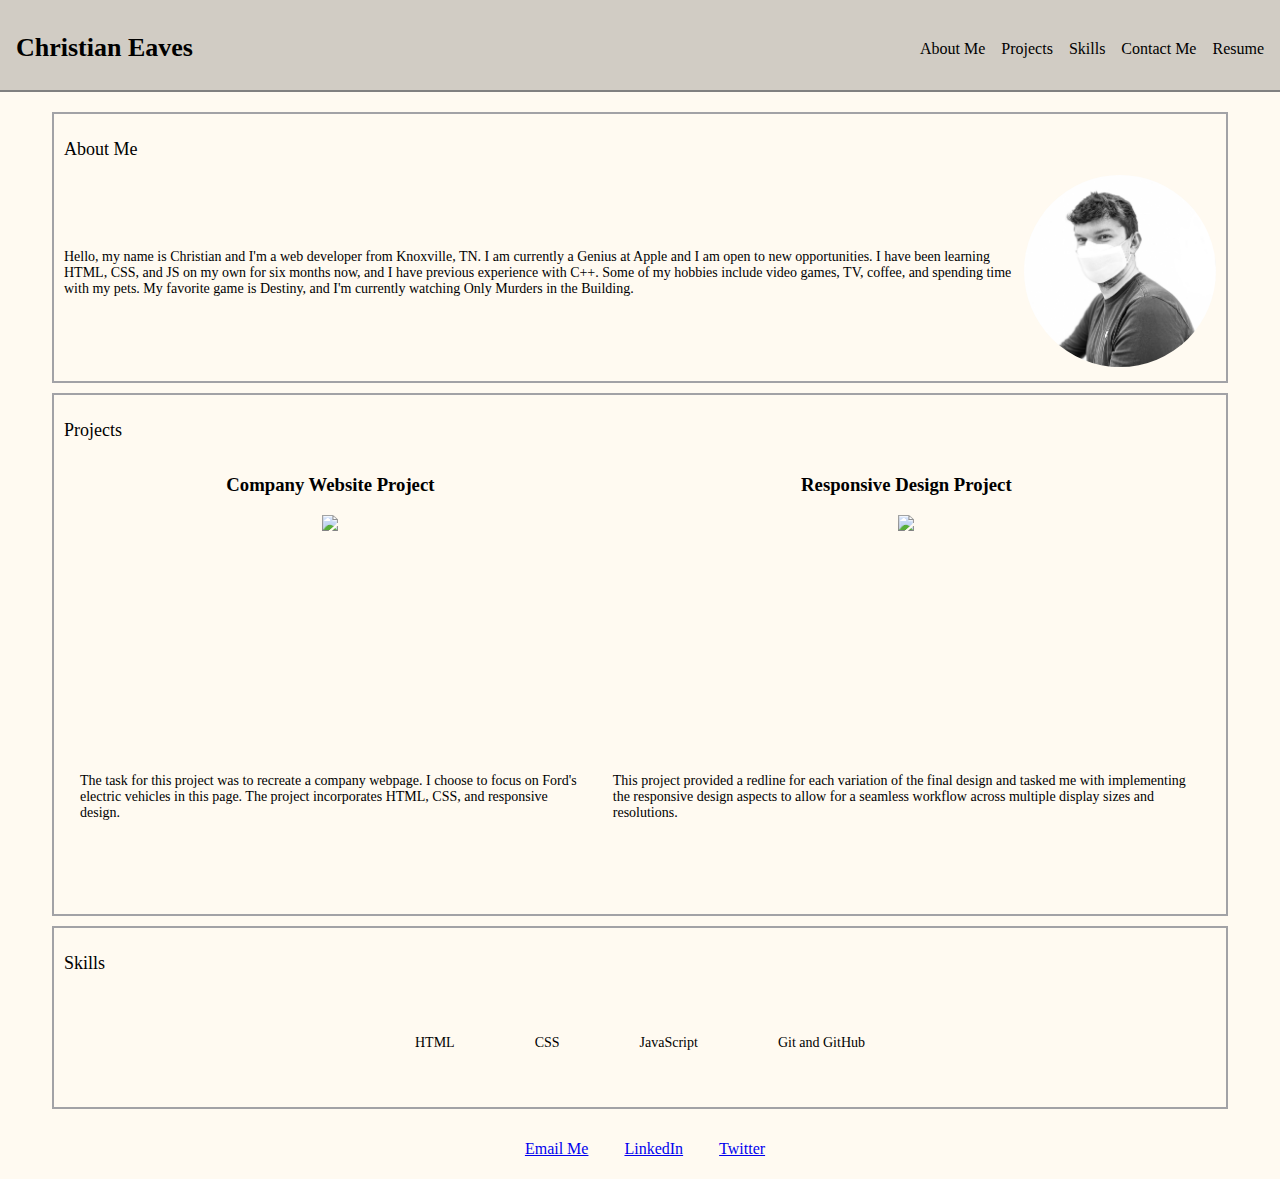
==== index.html @ 78eda7e3 "Updated about me bio" ====
<!DOCTYPE html>
<html>

<head>
    <link href="assets/styles.css" type="text/css" rel="stylesheet" />
    <script src="https://kit.fontawesome.com/bf31d37860.js" crossorigin="anonymous"></script>
    <title>Welcome to my Portfolio</title>
</head>

<body>
    <header>
        <div class="header">
            <div class="name">
                <h1>Christian Eaves</h1>
            </div>
            <div class="navitems">
                <ul class="menu">
                    <li>
                        <a class="anchor" href="#about">About Me</a>
                    </li>
                    <li>
                        <a class="anchor" href="#projects">Projects</a>
                    </li>
                    <li>
                        <a class="anchor" href="#skills">Skills</a>
                    </li>
                    <li>
                        <a class="anchor" href="#contact">Contact Me</a>
                    </li>
                    <li>
                        <a class="anchor" href="./assets/pdfs/Resume.pdf" target="_blank">Resume</a>
                    </li>
                </ul>
            </div>
        </div>
    </header>
    <!-- About Me -->
    <div id="about" class="container">
        <h2>About Me</h2>
        <div class="about-container">
            <div class="description">
                <p>Hello, my name is Christian and I'm a web developer from Knoxville, TN. I am currently 
                    a Genius at Apple and I am open to new opportunities. I have been learning HTML, CSS, and JS on my own for
                    six months now, and I have previous experience with C++. Some of my hobbies include video games, TV, coffee, and spending time with my pets. My favorite game is Destiny, and I'm currently watching Only Murders in the Building.</p>
            </div>
            <div>
                <img id="self-portrait" src="assets/images/IMG_1795.jpeg" alt="Image of the Author in black and white">
            </div>
        </div>
    </div>

    <!-- Projects -->
    <div id="projects" class="container">
        <h2>Projects</h2>
        <div class="projects-container">
            <div class="project-panel">
                <h3>Company Website Project</h3>
                <a href="https://ceaves.github.io/Company-Webpage-Project/" target="_blank"><img class="project-image"
                        src="./assets/images/company-website-project.png"></a>
                <div class="project-desc">
                    <p>The task for this project was to recreate a company webpage. I choose to focus on Ford's electric
                        vehicles in this
                        page. The project incorporates HTML, CSS, and responsive design.</p>
                </div>
            </div>
            <div class="project-panel">
                <h3>Responsive Design Project</h3>
                <a href="http://christianeaves.me/Responsive-Design-Project/" target="_blank"><img class="project-image"
                        src="./assets/images/responsive-design.png"></a>
                <div class="project-desc">
                    <p>This project provided a redline for each variation of the final design and tasked me with
                        implementing the responsive design aspects to allow for a seamless workflow across multiple
                        display sizes and resolutions.</p>
                </div>
            </div>
        </div>
    </div>

    <!-- Skills -->
    <div id="skills" class="container">
        <h2>Skills</h2>
        <div class="skills-container">

            <div class="skill-panel">
                <div class="skill-item">
                    <i class="fa-brands fa-html5"></i>
                </div>
                <div class="skill-item">
                    <p>HTML</p>
                </div>
            </div>
            <div class="skill-panel">
                <div class="skill-item">
                    <i class="fa-brands fa-css3"></i>
                </div>
                <div class="skill-item">
                    <p>CSS</p>
                </div>
            </div>
            <div class="skill-panel">
                <div class="skill-item">
                    <i class="fa-brands fa-js"></i>
                </div>
                <div class="skill-item">
                    <p>JavaScript</p>
                </div>
            </div>
            <div class="skill-panel">
                <div class="skill-item">
                    <i class="fa-solid fa-code-branch"></i>
                </div>
                <div class="skill-item">
                    <p>Git and GitHub</p>
                </div>
            </div>
        </div>
    </div>
</body>
<footer>
    <!-- Contact Me -->
    <div id="contact">
        <div class="contactinfo">
            <div class="contact-container">
                <i class="fa-solid fa-envelope-open-text"></i> <a href="mailto:chrstn.eaves@gmail.com">Email Me</a>
            </div>
            <div class="contact-container">
                <i class="fa-brands fa-linkedin"></i> <a href="https://www.linkedin.com/in/ceaves3"
                    target="_blank">LinkedIn</a>
            </div>
            <div class="contact-container">
                <i class="fa-brands fa-twitter-square"></i> <a href="https://www.twitter.com/fauxamour"
                    target="_blank">Twitter</a>
            </div>
        </div>
    </div>
</footer>

</html>
---- assets/styles.css ----
/* import fonts */
@font-face {
    font-family: 'Poppins';
    font-style: italic, normal;
    font-weight: 400, 500, 700;
    font-display: swap;
    src: url(https://fonts.gstatic.com/s/poppins/v20/pxiGyp8kv8JHgFVrJJLucHtAOvWDSA.woff2) format('woff2');
    unicode-range: U+0000-00FF, U+0131, U+0152-0153, U+02BB-02BC, U+02C6, U+02DA, U+02DC, U+2000-206F, U+2074, U+20AC, U+2122, U+2191, U+2193, U+2212, U+2215, U+FEFF, U+FFFD;
  }

  @font-face {
    font-family: 'Montserrat';
    font-style: normal, italic;
    font-weight: 400, 500, 700;
    font-display: swap;
    src: url(https://fonts.gstatic.com/s/montserrat/v24/JTUHjIg1_i6t8kCHKm4532VJOt5-QNFgpCtr6Hw5aXx-p7K4KLg.woff) format('woff');
    unicode-range: U+0000-00FF, U+0131, U+0152-0153, U+02BB-02BC, U+02C6, U+02DA, U+02DC, U+2000-206F, U+2074, U+20AC, U+2122, U+2191, U+2193, U+2212, U+2215, U+FEFF, U+FFFD;
  }

@font-face {
    font-family: 'Manrope';
    font-style: normal, italic;
    font-weight: 400, 500, 700;
    font-display: swap;
    src: url(https://fonts.gstatic.com/s/manrope/v12/xn7_YHE41ni1AdIRqAuZuw1Bx9mbZk79FN_C-b_Tfc7AGrY.woff) format('woff');
    unicode-range: U+0000-00FF, U+0131, U+0152-0153, U+02BB-02BC, U+02C6, U+02DA, U+02DC, U+2000-206F, U+2074, U+20AC, U+2122, U+2191, U+2193, U+2212, U+2215, U+FEFF, U+FFFD;
  }

/* Header */
.header {
  display: flex;
  flex-direction: inline-flex;
  top: 0;
  height: 50px;
  min-height: fit-content;
  width: 100%;
  margin: 0 auto;
  padding: 1rem;
  position: fixed;
  border-bottom: 2px solid grey;
  background-color: #d1ccc4;
  z-index: 10;
}

.navitems{
  height: 100%;
  padding-top: .5rem;
  margin-left: auto;
  padding-right: 2rem;
}

.navitems ul{
  display: flex;
  flex-direction: inline-flex;
  list-style-type: none;
  text-align: right;
}

.navitems ul li{
  padding-left: 1rem;
}

.navitems a{
  text-decoration: none;
  color: black;
}

.navitems a:hover{
  color: grey;
  cursor: pointer;
}

/* About Me */

.about-container{
  display: flex;
  max-width: 100%;
}

.container{
    border: 2px solid #a2a2a6;
    padding: 10px;
    margin: 10px auto;
    width: 90%;
    height: fit-content;
}

.description{
  display: flex;
  line-height: 100%;
  top: 4rem;
  align-items: center;
}

#self-portrait {
  border-radius: 50%;
  height: 12rem;
  width: 12rem;
  object-fit: cover;
}

/* Projects */
.projects-container{
    display: flex;
    height: auto;
}

.project-panel{
    min-width: 25rem;
    height: 25rem;
    padding: 0 1rem 3rem 1rem;
    align-items: center;
    text-align: center;
}

.project-desc{
  text-align: left;
}

.project-image{
  max-height: 18rem;
  min-height: 15rem;
}

.image-container{
  justify-content: center;
}

/* Skills */
.skills-container{
  display: flex;
  flex-direction: inline;
  justify-content: center;
}

.skill-panel{
  display: flex;
  flex-direction: inline-flex;
  align-items: center;
  width: fit-content;
  margin: 2rem;
}



.skill-item{
  margin-right: 0.5rem;
}

/* Contact */
#contact {
  position: relative;
  bottom: 0;
  height: 50px;
  padding: 5px;
  background: #FFFAF1;
  width: 100%;
  text-align: center;
}

.contact-container{
  min-height: 100px;
  width: 100%;
  display: inline;  
  margin: 0 1rem;
}

.contactinfo{
  width: 100%;
  padding-top: 1rem;
  justify-content: center;
}

/* HTML properties */
p{
    font-size: 14px;
    font-family: "Poppins";
    font-weight: 400;
}

p.color{
    font-weight: 500;
    font-size:18px;
}

header{
  max-width: 100%;
}

h1 {
    font-weight: 700;
    font-size: 26px;
    font-family: "Manrope";
}

* {
  font-family: "Manrope";
}

h2 {
    font-weight: 500;
    font-size: 18px;
    font-family: "Poppins";
}

body{
    margin: 7rem 0 0 0;
    background-color: #FFFAF1;
}

html{
  scroll-padding-top: 7rem;
}

@media only screen and (max-width: 940px) {
  .projects-container{
    flex-wrap: wrap;
  }

  body{
    margin: 10rem 0 0 0;
  } 

}

@media only screen and (max-width: 440px) {
  .project-image{
    min-height: 10rem;
    max-height: 15rem;
  }

  .project-panel{
    display: flex;
    flex-direction: column;
    min-width: 0rem;
    max-width: auto;
    height: auto;
    align-items: center;
  }

  .project-desc{
    width: 15rem;
  }

  .navitems{
    display: none;
  }

  .header{
    justify-content: center;
  }

  .skills-container{
    flex-wrap: wrap;
  }

  #self-portrait {
    border-radius: 50%;
    height: 6rem;
    width: 6rem;
    object-fit: cover;
  }

  .about-container{
    align-items: center;
  }

  p{
    font-size: 1.3rem;
    line-height: 1.5rem;
  }

  .contact{
    height: fit-content;
  }

  .contactinfo{
    display: flex;
    flex-direction: column;
    width: 80%;
  }

  .contact-container{
    min-height: auto;
    line-height: 2rem;
  }

}
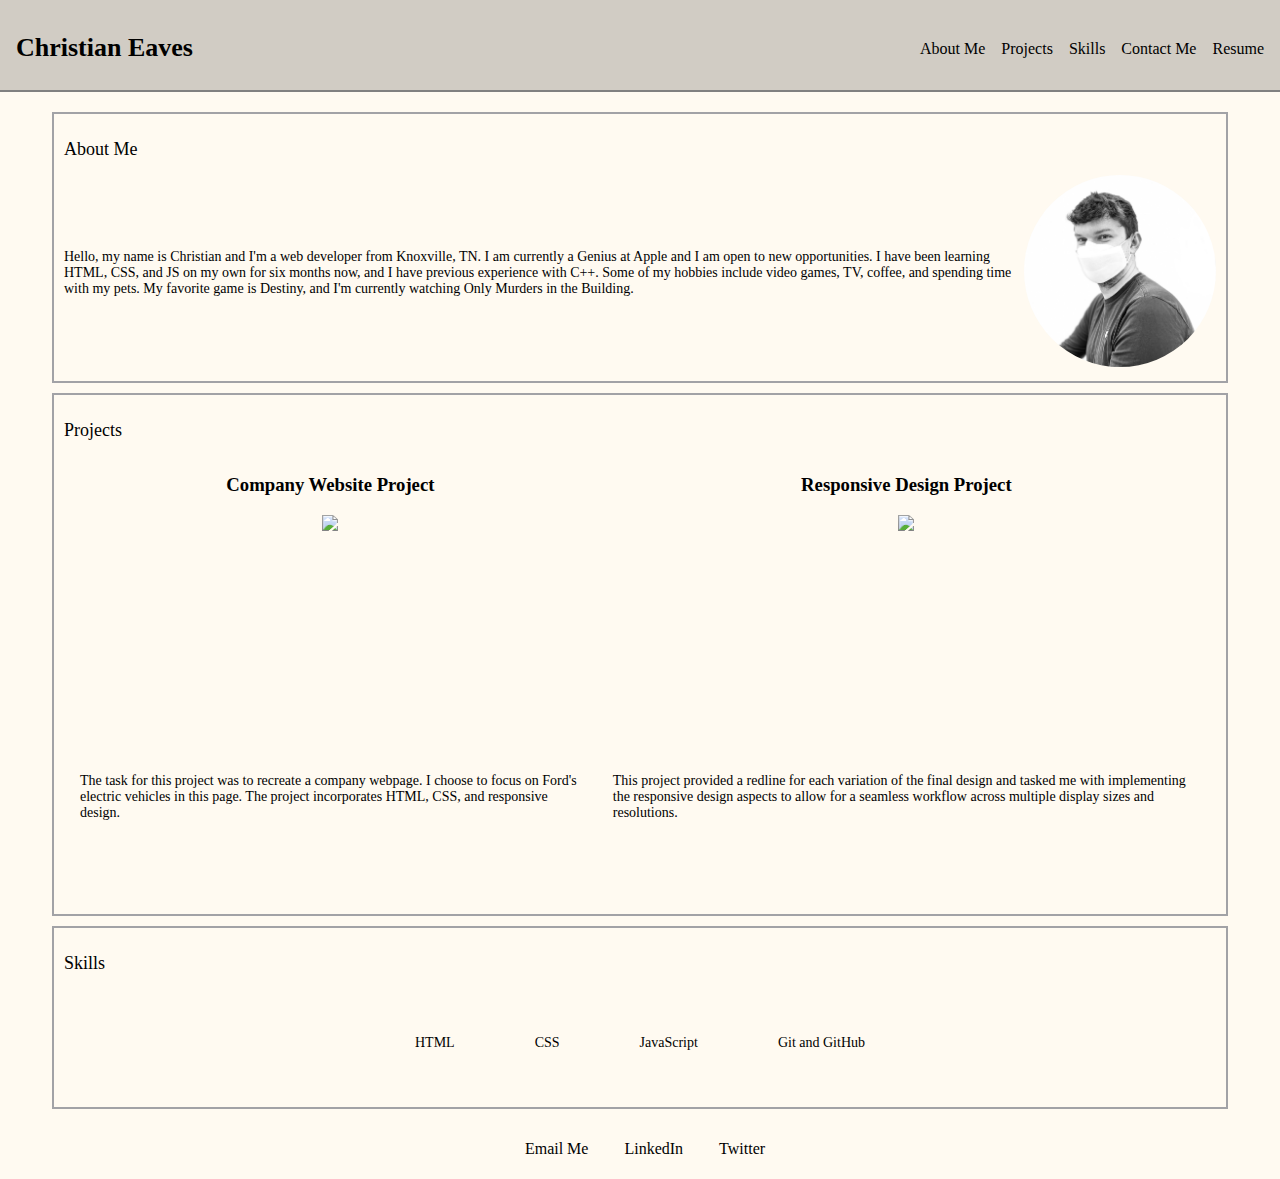
==== commit b7be7be1: "Made links in contact section consistent with links in navbar. Moved icon into link." ====
--- a/index.html
+++ b/index.html
@@ -121,15 +121,13 @@
     <div id="contact">
         <div class="contactinfo">
             <div class="contact-container">
-                <i class="fa-solid fa-envelope-open-text"></i> <a href="mailto:chrstn.eaves@gmail.com">Email Me</a>
+                <a href="mailto:chrstn.eaves@gmail.com"><i class="fa-solid fa-envelope-open-text"></i> Email Me</a>
             </div>
             <div class="contact-container">
-                <i class="fa-brands fa-linkedin"></i> <a href="https://www.linkedin.com/in/ceaves3"
-                    target="_blank">LinkedIn</a>
+                <a href="https://www.linkedin.com/in/ceaves3" target="_blank"><i class="fa-brands fa-linkedin"></i> LinkedIn</a>
             </div>
             <div class="contact-container">
-                <i class="fa-brands fa-twitter-square"></i> <a href="https://www.twitter.com/fauxamour"
-                    target="_blank">Twitter</a>
+                <a href="https://www.twitter.com/fauxamour" target="_blank"><i class="fa-brands fa-twitter-square"></i> Twitter</a>
             </div>
         </div>
     </div>
--- a/assets/styles.css
+++ b/assets/styles.css
@@ -60,12 +60,12 @@
   padding-left: 1rem;
 }
 
-.navitems a{
+ a{
   text-decoration: none;
   color: black;
 }
 
-.navitems a:hover{
+ a:hover{
   color: grey;
   cursor: pointer;
 }
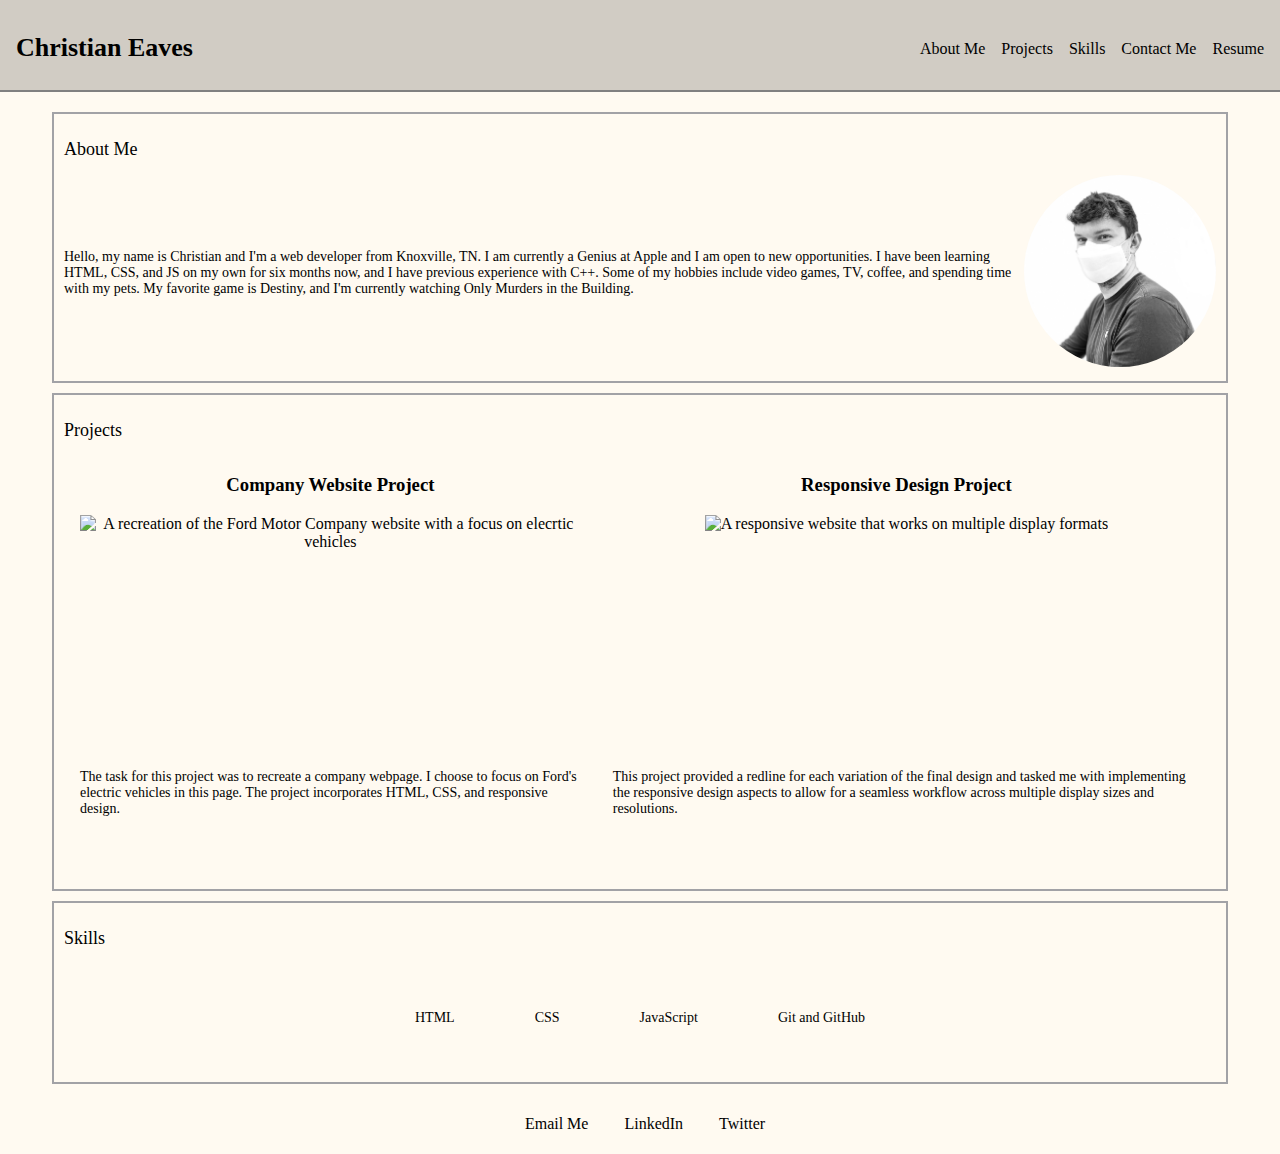
==== commit 23b537a2: "Added alt text for project images" ====
--- a/index.html
+++ b/index.html
@@ -56,7 +56,7 @@
             <div class="project-panel">
                 <h3>Company Website Project</h3>
                 <a href="https://ceaves.github.io/Company-Webpage-Project/" target="_blank"><img class="project-image"
-                        src="./assets/images/company-website-project.png"></a>
+                        src="./assets/images/company-website-project.png" alt="A recreation of the Ford Motor Company website with a focus on elecrtic vehicles"></a>
                 <div class="project-desc">
                     <p>The task for this project was to recreate a company webpage. I choose to focus on Ford's electric
                         vehicles in this
@@ -66,7 +66,7 @@
             <div class="project-panel">
                 <h3>Responsive Design Project</h3>
                 <a href="http://christianeaves.me/Responsive-Design-Project/" target="_blank"><img class="project-image"
-                        src="./assets/images/responsive-design.png"></a>
+                        src="./assets/images/responsive-design.png" alt="A responsive website that works on multiple display formats"></a>
                 <div class="project-desc">
                     <p>This project provided a redline for each variation of the final design and tasked me with
                         implementing the responsive design aspects to allow for a seamless workflow across multiple
--- a/assets/styles.css
+++ b/assets/styles.css
@@ -102,12 +102,14 @@
 /* Projects */
 .projects-container{
     display: flex;
-    height: auto;
+    height: fit-content;
+    overflow: scroll;
+    
 }
 
 .project-panel{
     min-width: 25rem;
-    height: 25rem;
+    height: auto;
     padding: 0 1rem 3rem 1rem;
     align-items: center;
     text-align: center;
@@ -122,6 +124,11 @@
   min-height: 15rem;
 }
 
+.project-image:hover{
+  opacity: 0.75;
+  cursor: pointer;
+}
+
 .image-container{
   justify-content: center;
 }
@@ -129,6 +136,7 @@
 /* Skills */
 .skills-container{
   display: flex;
+  flex-wrap: wrap;
   flex-direction: inline;
   justify-content: center;
 }
@@ -139,6 +147,8 @@
   align-items: center;
   width: fit-content;
   margin: 2rem;
+  font-size: 8rem;
+
 }
 
 
@@ -212,6 +222,17 @@
   scroll-padding-top: 7rem;
 }
 
+@media only screen and (min-width: 2550px){
+  p{
+    font-size: 1.5rem;
+    line-height: 2rem;
+  }
+
+  h1{
+    font-size: 1.5rem;
+  }
+}
+
 @media only screen and (max-width: 940px) {
   .projects-container{
     flex-wrap: wrap;
@@ -219,8 +240,7 @@
 
   body{
     margin: 10rem 0 0 0;
-  } 
-
+  }
 }
 
 @media only screen and (max-width: 440px) {
@@ -250,10 +270,6 @@
     justify-content: center;
   }
 
-  .skills-container{
-    flex-wrap: wrap;
-  }
-
   #self-portrait {
     border-radius: 50%;
     height: 6rem;
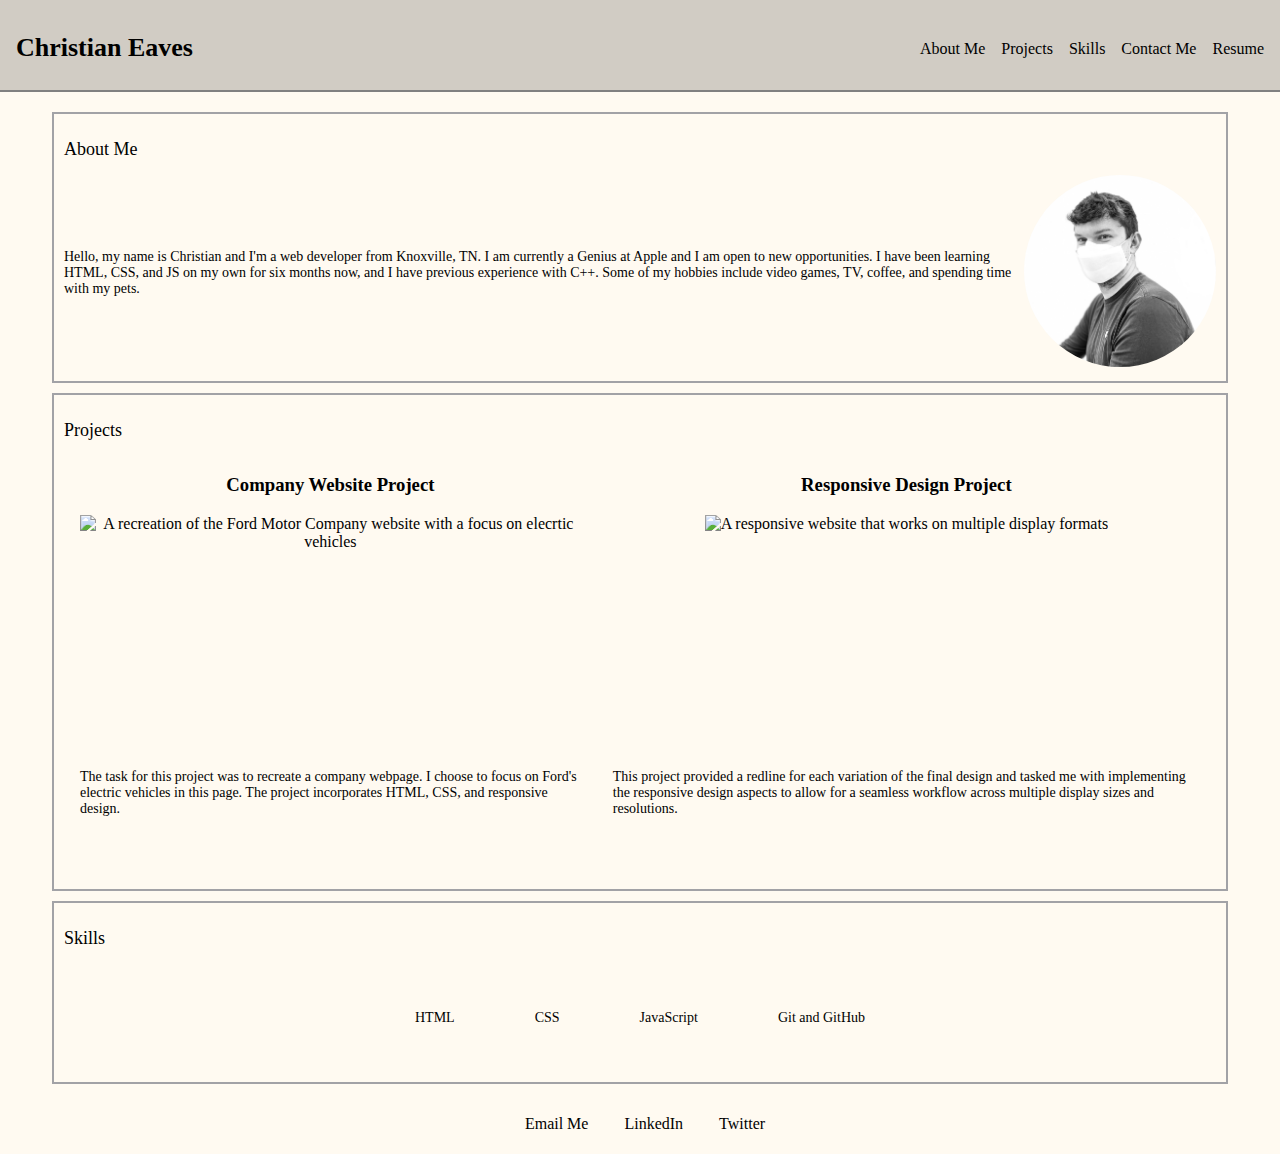
==== commit 1cc7ac29: "Updated bio text" ====
--- a/index.html
+++ b/index.html
@@ -41,10 +41,11 @@
             <div class="description">
                 <p>Hello, my name is Christian and I'm a web developer from Knoxville, TN. I am currently 
                     a Genius at Apple and I am open to new opportunities. I have been learning HTML, CSS, and JS on my own for
-                    six months now, and I have previous experience with C++. Some of my hobbies include video games, TV, coffee, and spending time with my pets. My favorite game is Destiny, and I'm currently watching Only Murders in the Building.</p>
+                    six months now, and I have previous experience with C++. Some of my hobbies include video games, TV, coffee, and spending time with my pets.</p>
             </div>
             <div>
-                <img id="self-portrait" src="assets/images/IMG_1795.jpeg" alt="Image of the Author in black and white">
+                <script src="./assets/modules.js"></script>
+                <img id="self-portrait" src="assets/images/IMG_1795.jpeg" onmouseenter="rotate()" onmouseleave="rotateagain()" alt="Image of the Author in black and white">
             </div>
         </div>
     </div>
--- a/assets/styles.css
+++ b/assets/styles.css
@@ -99,6 +99,10 @@
   object-fit: cover;
 }
 
+#self-portrait:hover{
+  cursor:crosshair;
+}
+
 /* Projects */
 .projects-container{
     display: flex;
@@ -270,13 +274,6 @@
     justify-content: center;
   }
 
-  #self-portrait {
-    border-radius: 50%;
-    height: 6rem;
-    width: 6rem;
-    object-fit: cover;
-  }
-
   .about-container{
     align-items: center;
   }
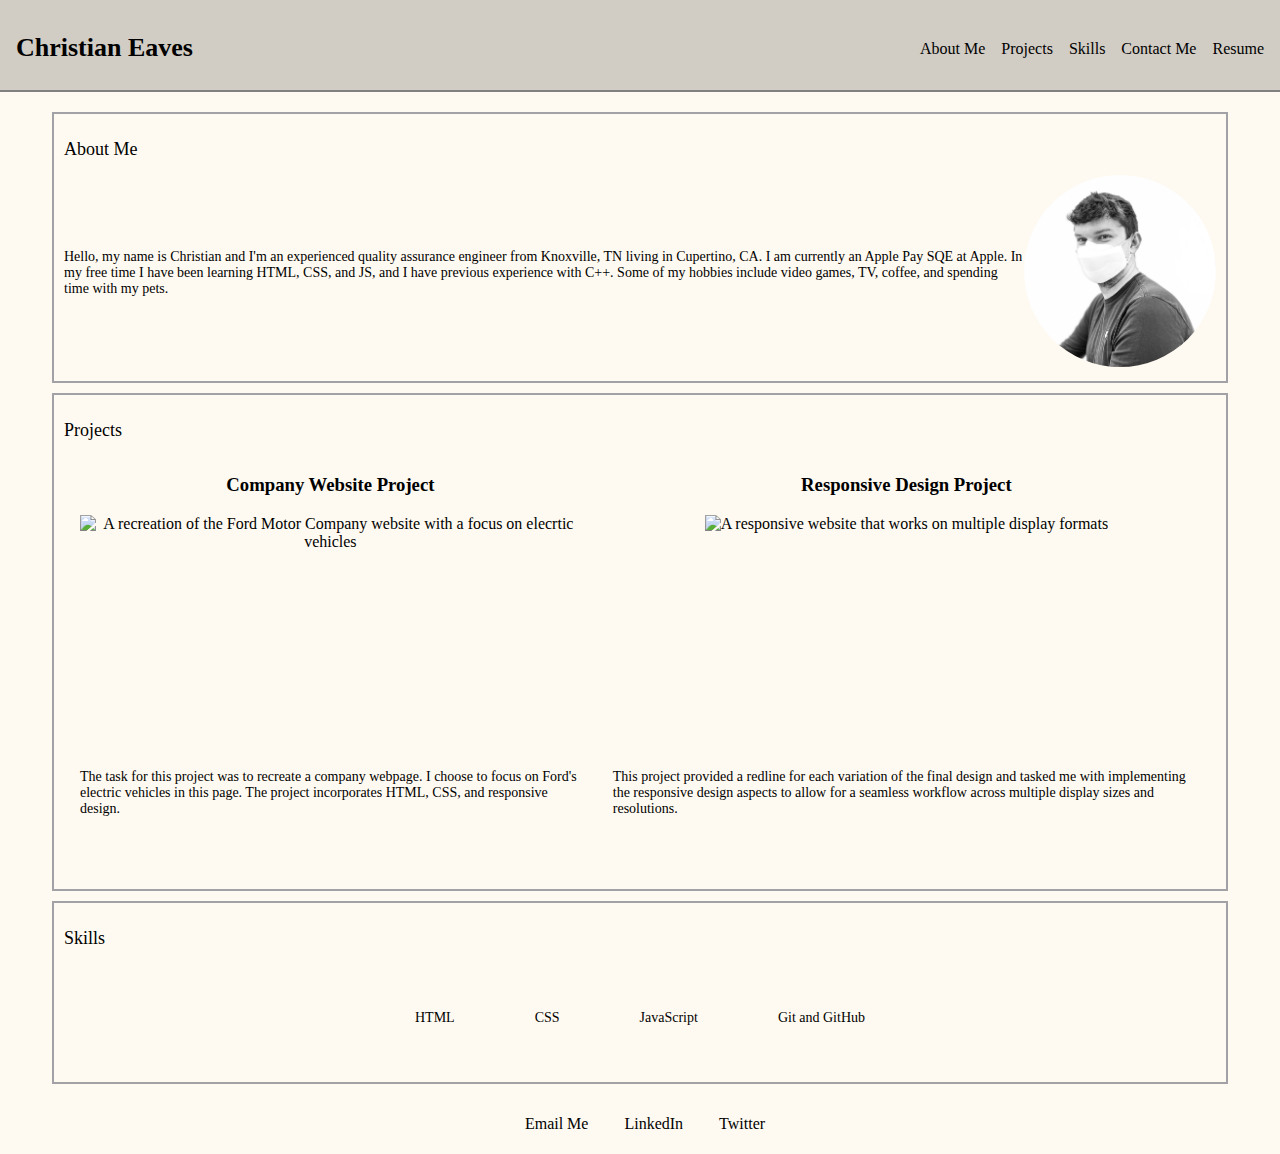
==== commit 75a7f555: "updated resume and bio" ====
--- a/index.html
+++ b/index.html
@@ -39,9 +39,8 @@
         <h2>About Me</h2>
         <div class="about-container">
             <div class="description">
-                <p>Hello, my name is Christian and I'm a web developer from Knoxville, TN. I am currently 
-                    a Genius at Apple and I am open to new opportunities. I have been learning HTML, CSS, and JS on my own for
-                    six months now, and I have previous experience with C++. Some of my hobbies include video games, TV, coffee, and spending time with my pets.</p>
+                <p>Hello, my name is Christian and I'm an experienced quality assurance engineer from Knoxville, TN living in Cupertino, CA. I am currently 
+                    an Apple Pay SQE at Apple. In my free time I have been learning HTML, CSS, and JS, and I have previous experience with C++. Some of my hobbies include video games, TV, coffee, and spending time with my pets.</p>
             </div>
             <div>
                 <script src="./assets/modules.js"></script>
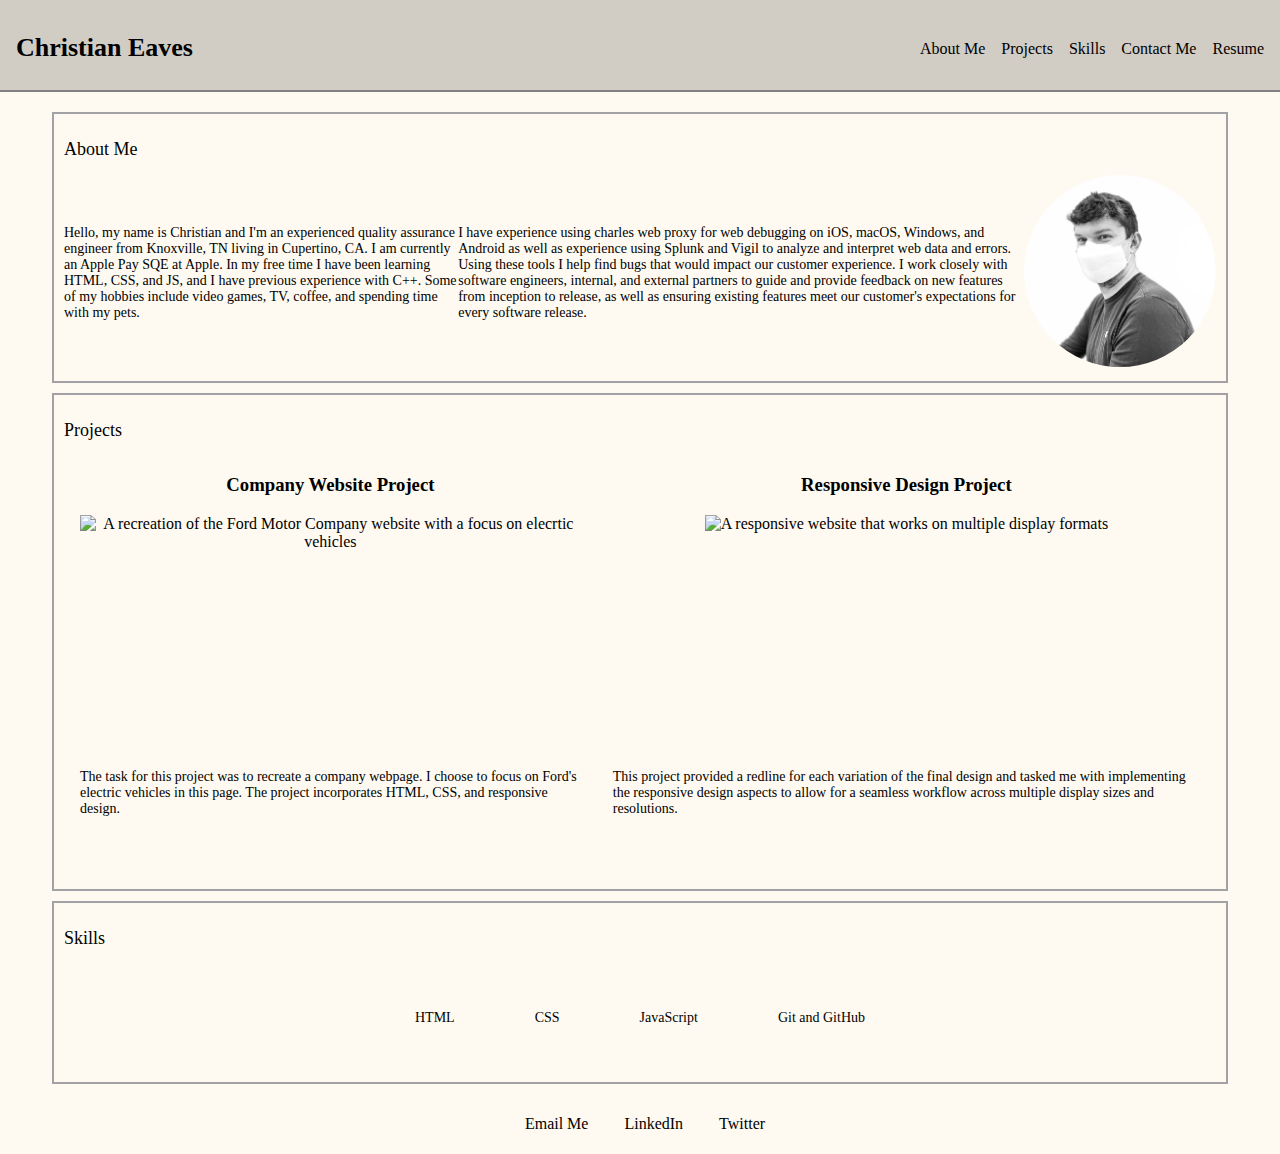
==== commit 2e8125f1: "updated bio" ====
--- a/index.html
+++ b/index.html
@@ -41,6 +41,8 @@
             <div class="description">
                 <p>Hello, my name is Christian and I'm an experienced quality assurance engineer from Knoxville, TN living in Cupertino, CA. I am currently 
                     an Apple Pay SQE at Apple. In my free time I have been learning HTML, CSS, and JS, and I have previous experience with C++. Some of my hobbies include video games, TV, coffee, and spending time with my pets.</p>
+                    <br></br>
+                <p>I have experience using charles web proxy for web debugging on iOS, macOS, Windows, and Android as well as experience using Splunk and Vigil to analyze and interpret web data and errors. Using these tools I help find bugs that would impact our customer experience. I work closely with software engineers, internal, and external partners to guide and provide feedback on new features from inception to release, as well as ensuring existing features meet our customer's expectations for every software release.</p>
             </div>
             <div>
                 <script src="./assets/modules.js"></script>
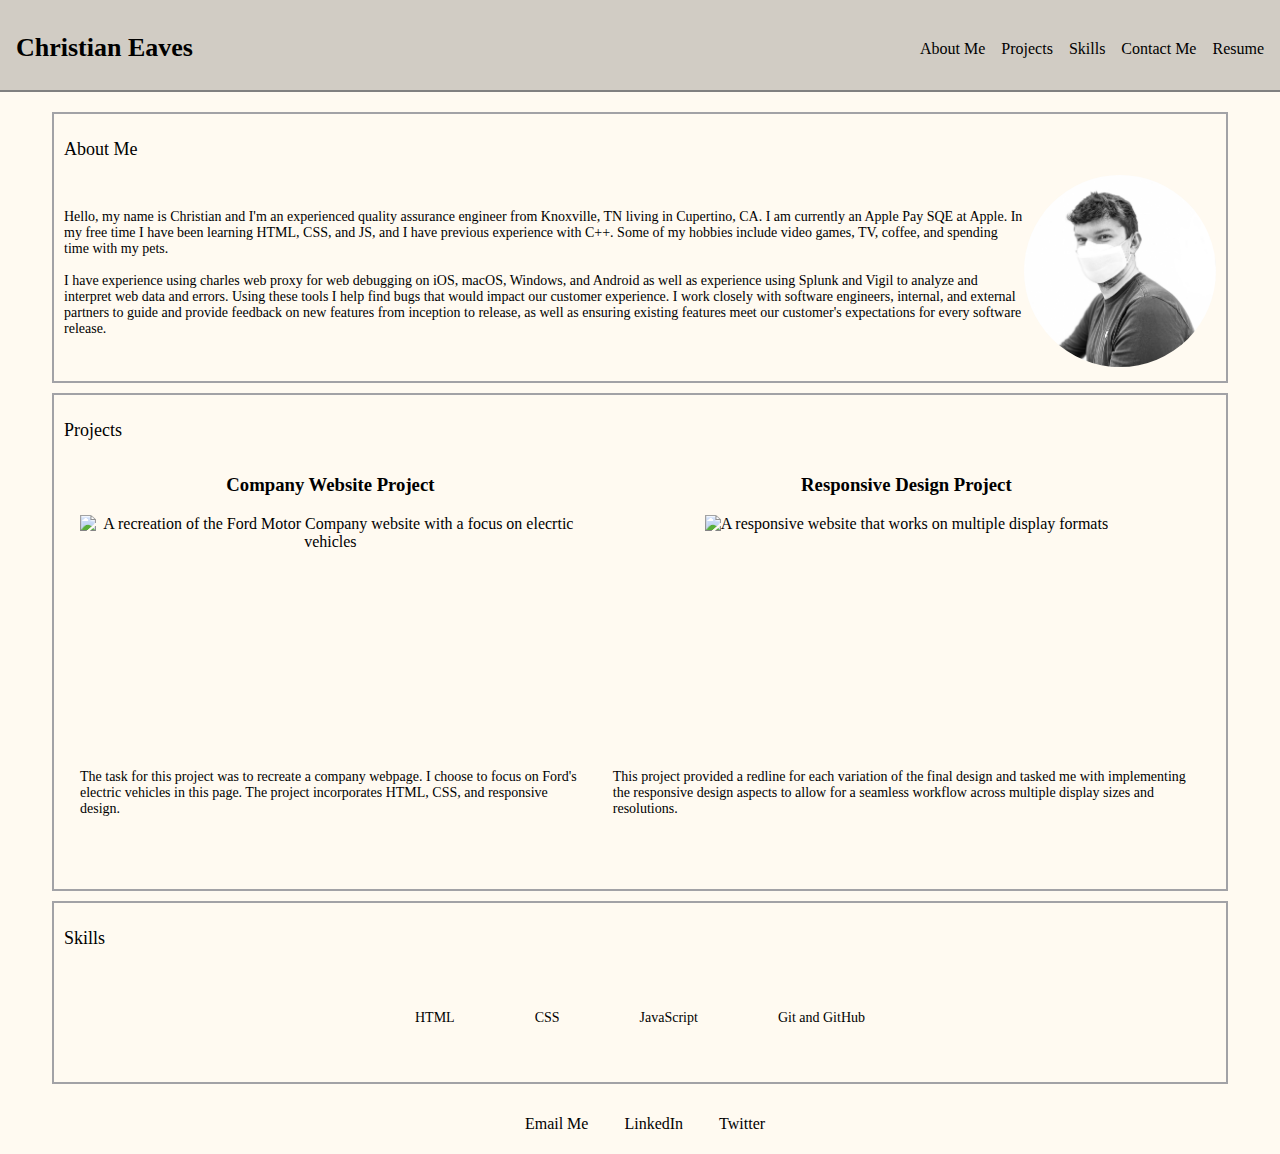
==== commit 8a2dfbc9: "moved paragraphs in bio from side by side to top down layout" ====
--- a/index.html
+++ b/index.html
@@ -39,10 +39,10 @@
         <h2>About Me</h2>
         <div class="about-container">
             <div class="description">
-                <p>Hello, my name is Christian and I'm an experienced quality assurance engineer from Knoxville, TN living in Cupertino, CA. I am currently 
-                    an Apple Pay SQE at Apple. In my free time I have been learning HTML, CSS, and JS, and I have previous experience with C++. Some of my hobbies include video games, TV, coffee, and spending time with my pets.</p>
-                    <br></br>
-                <p>I have experience using charles web proxy for web debugging on iOS, macOS, Windows, and Android as well as experience using Splunk and Vigil to analyze and interpret web data and errors. Using these tools I help find bugs that would impact our customer experience. I work closely with software engineers, internal, and external partners to guide and provide feedback on new features from inception to release, as well as ensuring existing features meet our customer's expectations for every software release.</p>
+                <div>
+                    <p>Hello, my name is Christian and I'm an experienced quality assurance engineer from Knoxville, TN living in Cupertino, CA. I am currently 
+                        an Apple Pay SQE at Apple. In my free time I have been learning HTML, CSS, and JS, and I have previous experience with C++. Some of my hobbies include video games, TV, coffee, and spending time with my pets. <br><br> I have experience using charles web proxy for web debugging on iOS, macOS, Windows, and Android as well as experience using Splunk and Vigil to analyze and interpret web data and errors. Using these tools I help find bugs that would impact our customer experience. I work closely with software engineers, internal, and external partners to guide and provide feedback on new features from inception to release, as well as ensuring existing features meet our customer's expectations for every software release.</p>    
+                </div>
             </div>
             <div>
                 <script src="./assets/modules.js"></script>
